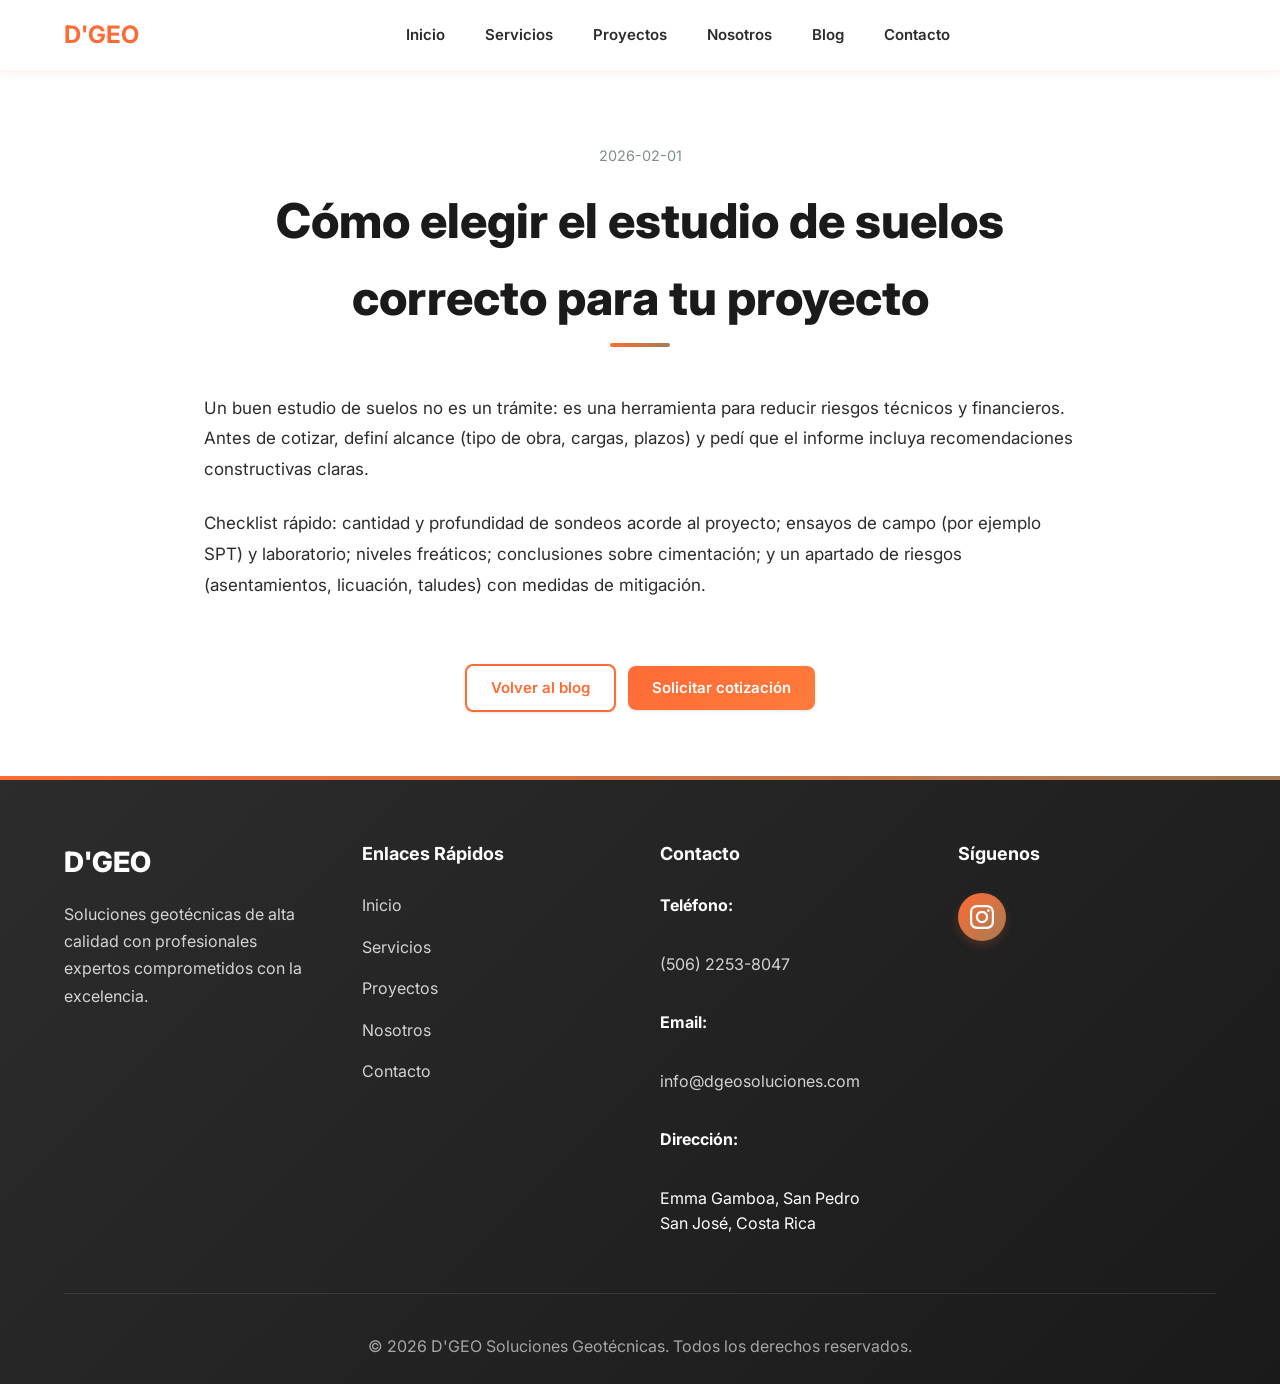
==== blog-como-elegir-estudio-suelos.html @ 1041fb6b "V5" ====
<!DOCTYPE html>

<html lang="es">
<head>
<meta charset="utf-8"/>
<meta content="width=device-width, initial-scale=1.0" name="viewport"/>
<meta content="D'GEO - Empresa especializada en geotecnia que ofrece soluciones oportunas, correctas y eficaces con profesionales expertos comprometidos con la más alta calidad." name="description"/>
<meta content="geotecnia, estudios geotécnicos, laboratorio, Costa Rica, San José, ingeniería" name="keywords"/>
<!-- Open Graph -->
<meta content="D'GEO - Soluciones Geotécnicas de Alta Calidad" property="og:title"/>
<meta content="Empresa especializada en geotecnia con profesionales expertos comprometidos con la excelencia." property="og:description"/>
<meta content="website" property="og:type"/>
<title>D'GEO - Soluciones Geotécnicas de Alta Calidad | Costa Rica</title>
<!-- Favicon placeholder - Reemplazar con logo real -->
<link href="data:image/svg+xml,&lt;svg xmlns='http://www.w3.org/2000/svg' viewBox='0 0 100 100'&gt;&lt;circle cx='50' cy='50' r='40' fill='%232d5f3f'/&gt;&lt;text x='50' y='60' font-size='40' text-anchor='middle' fill='white' font-family='sans-serif' font-weight='bold'&gt;D&lt;/text&gt;&lt;/svg&gt;" rel="icon" type="image/svg+xml"/>
<!-- Google Fonts -->
<link href="https://fonts.googleapis.com" rel="preconnect"/>
<link crossorigin="" href="https://fonts.gstatic.com" rel="preconnect"/>
<link href="https://fonts.googleapis.com/css2?family=Inter:wght@300;400;500;600;700;800&amp;display=swap" rel="stylesheet"/>
<link href="styles.css" rel="stylesheet"/>
</head>
<body>
<header class="header">
<div class="container header-container">
<a class="logo" href="index.html">D'GEO</a>
<nav class="nav" id="nav">
<ul class="nav-list">
<li><a class="nav-link" href="index.html#inicio">Inicio</a></li>
<li><a class="nav-link" href="index.html#servicios">Servicios</a></li>
<li><a class="nav-link" href="index.html#proyectos">Proyectos</a></li>
<li><a class="nav-link" href="index.html#nosotros">Nosotros</a></li>
<li><a class="nav-link" href="index.html#blog">Blog</a></li>
<li><a class="nav-link" href="index.html#contacto">Contacto</a></li>
</ul>
</nav>
<button aria-label="Abrir menú" class="nav-toggle" id="nav-toggle">
<span></span><span></span><span></span>
</button>
</div>
</header>
<main class="main">
<section class="section" style="padding-top: calc(var(--spacing-xl) + 80px);">
<div class="container" style="max-width: 920px;">
<div class="section-header">
<p class="blog-meta">2026-02-01</p>
<h1 class="section-title">Cómo elegir el estudio de suelos correcto para tu proyecto</h1>
</div>
<p class="about-text">Un buen estudio de suelos no es un trámite: es una herramienta para reducir riesgos técnicos y financieros. Antes de cotizar, definí alcance (tipo de obra, cargas, plazos) y pedí que el informe incluya recomendaciones constructivas claras.</p><p class="about-text">Checklist rápido: cantidad y profundidad de sondeos acorde al proyecto; ensayos de campo (por ejemplo SPT) y laboratorio; niveles freáticos; conclusiones sobre cimentación; y un apartado de riesgos (asentamientos, licuación, taludes) con medidas de mitigación.</p>
<div style="margin-top: var(--spacing-xl); text-align:center;">
<a class="btn btn-secondary" href="blog.html">Volver al blog</a>
<a class="btn btn-primary" href="index.html#contacto" style="margin-left:8px;">Solicitar cotización</a>
</div>
</div>
</section>
</main>
<footer class="footer">
<div class="container">
<div class="footer-grid">
<div class="footer-col">
<div class="footer-logo">D'GEO</div>
<p class="footer-description">
                        Soluciones geotécnicas de alta calidad con profesionales expertos comprometidos con la excelencia.
                    </p>
</div>
<div class="footer-col">
<h4 class="footer-title">Enlaces Rápidos</h4>
<ul class="footer-links">
<li><a href="#inicio">Inicio</a></li>
<li><a href="#servicios">Servicios</a></li>
<li><a href="#proyectos">Proyectos</a></li>
<li><a href="#nosotros">Nosotros</a></li>
<li><a href="#contacto">Contacto</a></li>
</ul>
</div>
<div class="footer-col">
<h4 class="footer-title">Contacto</h4>
<ul class="footer-contact">
<li>
<strong>Teléfono:</strong><br/>
<a href="tel:+50622538047">(506) 2253-8047</a>
</li>
<li>
<strong>Email:</strong><br/>
<a href="mailto:info@dgeosoluciones.com">info@dgeosoluciones.com</a>
</li>
<li>
<strong>Dirección:</strong><br/>
                            Emma Gamboa, San Pedro<br/>
                            San José, Costa Rica
                        </li>
</ul>
</div>
<div class="footer-col">
<h4 class="footer-title">Síguenos</h4>
<div class="footer-social">
<a aria-label="Instagram" class="social-link" href="https://www.instagram.com/dgeo_soluciones/" rel="noopener noreferrer" target="_blank">
<svg fill="currentColor" height="24" viewbox="0 0 24 24" width="24">
<path d="M12 2.163c3.204 0 3.584.012 4.85.07 3.252.148 4.771 1.691 4.919 4.919.058 1.265.069 1.645.069 4.849 0 3.205-.012 3.584-.069 4.849-.149 3.225-1.664 4.771-4.919 4.919-1.266.058-1.644.07-4.85.07-3.204 0-3.584-.012-4.849-.07-3.26-.149-4.771-1.699-4.919-4.92-.058-1.265-.07-1.644-.07-4.849 0-3.204.013-3.583.07-4.849.149-3.227 1.664-4.771 4.919-4.919 1.266-.057 1.645-.069 4.849-.069zm0-2.163c-3.259 0-3.667.014-4.947.072-4.358.2-6.78 2.618-6.98 6.98-.059 1.281-.073 1.689-.073 4.948 0 3.259.014 3.668.072 4.948.2 4.358 2.618 6.78 6.98 6.98 1.281.058 1.689.072 4.948.072 3.259 0 3.668-.014 4.948-.072 4.354-.2 6.782-2.618 6.979-6.98.059-1.28.073-1.689.073-4.948 0-3.259-.014-3.667-.072-4.947-.196-4.354-2.617-6.78-6.979-6.98-1.281-.059-1.69-.073-4.949-.073zm0 5.838c-3.403 0-6.162 2.759-6.162 6.162s2.759 6.163 6.162 6.163 6.162-2.759 6.162-6.163c0-3.403-2.759-6.162-6.162-6.162zm0 10.162c-2.209 0-4-1.79-4-4 0-2.209 1.791-4 4-4s4 1.791 4 4c0 2.21-1.791 4-4 4zm6.406-11.845c-.796 0-1.441.645-1.441 1.44s.645 1.44 1.441 1.44c.795 0 1.439-.645 1.439-1.44s-.644-1.44-1.439-1.44z"></path>
</svg>
</a>

</div>
</div>
</div>
<div class="footer-bottom">
<p>© 2026 D'GEO Soluciones Geotécnicas. Todos los derechos reservados.</p>
</div>
</div>
</footer>
<script src="app.js"></script>
</body>
</html>
---- styles.css ----
/* ========================================
   VARIABLES CSS - Paleta de Colores y Tema
   ======================================== */
:root {
  /* Colores Corporativos - Paleta Real de Imágenes D'GEO */
  --primary: #FF6B35;
  --primary-dark: #E55520;
  --primary-light: #FF8C42;
  --secondary: #ffffff;
  --accent: #A67C52;
  --accent-hover: #8F6643;
  --terracota: #A67C52;
  --naranja-vibrante: #FF6B35;
  --beige-tierra: #D4A574;
  --beige-claro: #E8D5C4;

  /* Colores de Fondo */
  --bg-main: #ffffff;
  --bg-alt: #E8D5C4;
  --bg-overlay: linear-gradient(135deg, rgba(255, 107, 53, 0.85), rgba(166, 124, 82, 0.75));
  --bg-beige: #D4A574;

  /* Colores de Texto */
  --text-primary: #1a1a1a;
  --text-secondary: #2c2c2c;
  --text-muted: #7f8c8d;
  --text-inverse: #ffffff;

  /* Bordes y Sombras */
  --border-color: #e2e8f0;
  --shadow-sm: 0 1px 3px rgba(0, 0, 0, 0.1);
  --shadow-md: 0 4px 6px rgba(0, 0, 0, 0.1);
  --shadow-lg: 0 10px 25px rgba(0, 0, 0, 0.15);

  /* Espaciado */
  --spacing-xs: 0.5rem;
  --spacing-sm: 1rem;
  --spacing-md: 1.5rem;
  --spacing-lg: 2.5rem;
  --spacing-xl: 4rem;

  /* Tipografía */
  --font-primary: 'Inter', -apple-system, BlinkMacSystemFont, 'Segoe UI', sans-serif;
  --font-weight-normal: 400;
  --font-weight-medium: 500;
  --font-weight-semibold: 600;
  --font-weight-bold: 700;
  --font-weight-extrabold: 800;

  /* Transiciones - Cubic Bezier personalizado */
  --transition-fast: 0.3s cubic-bezier(0.4, 0, 0.2, 1);
  --transition-base: 0.6s cubic-bezier(0.4, 0, 0.2, 1);
  --transition-slow: 0.8s cubic-bezier(0.4, 0, 0.2, 1);
  --transition-bounce: 0.5s cubic-bezier(0.68, -0.55, 0.265, 1.55);

  /* Bordes Redondeados */
  --radius-sm: 0.375rem;
  --radius-md: 0.5rem;
  --radius-lg: 0.75rem;
  --radius-xl: 1rem;
  --radius-full: 9999px;
}

/* Modo Oscuro */
[data-theme='dark'] {
  --bg-main: #1a1a1a;
  --bg-alt: #2c2c2c;
  --bg-overlay: linear-gradient(135deg, rgba(255, 107, 53, 0.9), rgba(166, 124, 82, 0.8));
  --text-primary: #E8D5C4;
  --text-secondary: #D4A574;
  --text-muted: #a0aec0;
  --border-color: #4a5568;
  --shadow-sm: 0 1px 3px rgba(0, 0, 0, 0.3);
  --shadow-md: 0 4px 6px rgba(0, 0, 0, 0.4);
  --shadow-lg: 0 10px 25px rgba(0, 0, 0, 0.5);
}

/* ========================================
   RESET Y ESTILOS BASE
   ======================================== */
*, *::before, *::after {
  box-sizing: border-box;
  margin: 0;
  padding: 0;
}

html {
  scroll-behavior: smooth;
  font-size: 16px;
}

body {
  font-family: var(--font-primary);
  font-weight: var(--font-weight-normal);
  line-height: 1.6;
  color: var(--text-primary);
  background-color: var(--bg-main);
  -webkit-font-smoothing: antialiased;
  -moz-osx-font-smoothing: grayscale;
  overflow-x: hidden;
  transition: background-color var(--transition-base), color var(--transition-base);
}

/* Reducción de movimiento para accesibilidad */
@media (prefers-reduced-motion: reduce) {
  *, *::before, *::after {
    animation-duration: 0.01ms !important;
    animation-iteration-count: 1 !important;
    transition-duration: 0.01ms !important;
  }
}

img {
  max-width: 100%;
  height: auto;
  display: block;
}

a {
  color: inherit;
  text-decoration: none;
  transition: color var(--transition-fast);
}

button {
  font-family: inherit;
  cursor: pointer;
  border: none;
  background: none;
}

/* ========================================
   CONTENEDOR Y LAYOUT
   ======================================== */
.container {
  width: 100%;
  max-width: 1200px;
  margin: 0 auto;
  padding: 0 var(--spacing-md);
}

/* ========================================
   HEADER STICKY
   ======================================== */
.header {
  position: fixed;
  top: 0;
  left: 0;
  right: 0;
  z-index: 1000;
  background-color: rgba(255, 255, 255, 0.98);
  backdrop-filter: blur(10px);
  box-shadow: 0 2px 10px rgba(255, 107, 53, 0.1);
  transition: all var(--transition-base);
}

.header.scrolled {
  box-shadow: 0 4px 20px rgba(255, 107, 53, 0.15);
  background-color: rgba(255, 255, 255, 0.95);
}

.header-container {
  display: flex;
  align-items: center;
  justify-content: space-between;
  padding-top: 1rem;
  padding-bottom: 1rem;
  gap: var(--spacing-md);
}

/* Logo */
.logo {
  display: flex;
  align-items: center;
  font-weight: var(--font-weight-bold);
  font-size: 1.5rem;
  color: var(--primary);
  transition: transform var(--transition-bounce);
  will-change: transform;
}

.logo:hover {
  transform: scale(1.05);
}

.logo-circle {
  width: 55px;
  height: 55px;
  border-radius: var(--radius-full);
  background: linear-gradient(135deg, var(--primary) 0%, var(--primary-light) 100%);
  color: var(--text-inverse);
  display: flex;
  align-items: center;
  justify-content: center;
  font-size: 1.25rem;
  font-weight: var(--font-weight-extrabold);
  box-shadow: 0 4px 15px rgba(255, 107, 53, 0.3);
  transition: all var(--transition-base);
}

.logo:hover .logo-circle {
  box-shadow: 0 6px 20px rgba(255, 107, 53, 0.5);
  transform: scale(1.05);
}

/* Navigation */
.nav-list {
  display: flex;
  align-items: center;
  gap: 0.5rem;
  list-style: none;
}

.nav-link {
  font-weight: var(--font-weight-semibold);
  color: var(--text-secondary);
  padding: 0.625rem 1rem;
  border-radius: var(--radius-md);
  transition: all var(--transition-fast);
  position: relative;
  overflow: hidden;
  font-size: 0.9375rem;
}

.nav-link::before {
  content: '';
  position: absolute;
  bottom: 0;
  left: 50%;
  width: 0;
  height: 3px;
  background: linear-gradient(90deg, var(--primary), var(--accent));
  transition: width var(--transition-fast), left var(--transition-fast);
  border-radius: var(--radius-full);
}

.nav-link:hover, .nav-link.active {
  color: var(--primary);
  background-color: rgba(255, 107, 53, 0.1);
}

.nav-link:hover::before, .nav-link.active::before {
  width: calc(100% - 2rem);
  left: 1rem;
}

/* Header Actions */
.header-actions {
  display: flex;
  align-items: center;
  gap: 0.75rem;
}

.theme-toggle {
  width: 44px;
  height: 44px;
  border-radius: var(--radius-full);
  display: flex;
  align-items: center;
  justify-content: center;
  color: var(--text-secondary);
  background-color: rgba(255, 107, 53, 0.1);
  border: 2px solid transparent;
  transition: all var(--transition-base);
}

.theme-toggle:hover {
  background-color: var(--primary);
  color: var(--text-inverse);
  border-color: var(--primary);
  transform: rotate(180deg) scale(1.1);
  box-shadow: 0 4px 15px rgba(255, 107, 53, 0.3);
}

.theme-toggle .sun-icon {
  display: block;
}

.theme-toggle .moon-icon {
  display: none;
}

[data-theme='dark'] .theme-toggle .sun-icon {
  display: none;
}

[data-theme='dark'] .theme-toggle .moon-icon {
  display: block;
}

/* Mobile Menu Toggle */
.menu-toggle {
  display: none;
  flex-direction: column;
  gap: 5px;
  width: 40px;
  height: 40px;
  align-items: center;
  justify-content: center;
  background-color: var(--secondary);
  border-radius: var(--radius-md);
}

.menu-toggle span {
  width: 24px;
  height: 2px;
  background-color: var(--text-primary);
  transition: all var(--transition-base);
}

.menu-toggle.active span:nth-child(1) {
  transform: rotate(45deg) translate(5px, 5px);
}

.menu-toggle.active span:nth-child(2) {
  opacity: 0;
}

.menu-toggle.active span:nth-child(3) {
  transform: rotate(-45deg) translate(7px, -7px);
}

/* ========================================
   BOTONES
   ======================================== */
.btn {
  display: inline-flex;
  align-items: center;
  justify-content: center;
  gap: var(--spacing-xs);
  padding: 0.625rem 1.5rem;
  font-weight: var(--font-weight-semibold);
  font-size: 0.9375rem;
  border-radius: var(--radius-md);
  transition: all var(--transition-fast);
  white-space: nowrap;
  box-shadow: var(--shadow-sm);
  position: relative;
  overflow: hidden;
  will-change: transform;
}

.btn::before {
  content: '';
  position: absolute;
  top: 50%;
  left: 50%;
  width: 0;
  height: 0;
  border-radius: 50%;
  background: rgba(255, 255, 255, 0.3);
  transform: translate(-50%, -50%);
  transition: width var(--transition-base), height var(--transition-base);
}

.btn:hover {
  transform: translateY(-3px) scale(1.02);
  box-shadow: var(--shadow-lg);
}

.btn:active::before {
  width: 300px;
  height: 300px;
  transition: width 0.5s, height 0.5s;
}

.btn-primary {
  background: linear-gradient(135deg, var(--primary) 0%, var(--primary-light) 100%);
  color: var(--text-inverse);
  background-size: 200% 200%;
  border: none;
}

.btn-primary:hover {
  background-position: 100% 50%;
  box-shadow: 0 10px 30px rgba(255, 107, 53, 0.4);
}

.btn-secondary {
  background-color: var(--text-inverse);
  color: var(--primary);
  border: 2px solid var(--primary);
}

.btn-secondary:hover {
  background: linear-gradient(135deg, var(--primary) 0%, var(--primary-light) 100%);
  color: var(--text-inverse);
  border-color: transparent;
  box-shadow: 0 10px 30px rgba(255, 107, 53, 0.3);
}

.btn-whatsapp {
  background: linear-gradient(135deg, #25d366 0%, #128c7e 100%);
  color: var(--text-inverse);
  background-size: 200% 200%;
}

.btn-whatsapp:hover {
  background-position: 100% 50%;
  box-shadow: 0 10px 30px rgba(37, 211, 102, 0.3);
}

.btn.btn-accent {
  background: linear-gradient(135deg, var(--accent) 0%, var(--accent-hover) 100%);
  color: var(--text-inverse);
  background-size: 200% 200%;
}

.btn.btn-accent:hover {
  background-position: 100% 50%;
  box-shadow: 0 10px 30px rgba(255, 107, 53, 0.3);
}

.btn-lg {
  padding: 0.875rem 2rem;
  font-size: 1rem;
}

.btn-block {
  width: 100%;
}

/* ========================================
   HERO SECTION
   ======================================== */
.hero {
  position: relative;
  min-height: 100vh;
  display: flex;
  align-items: center;
  justify-content: center;
  background-image: url('https://sensible-spoonbill-485.convex.cloud/api/storage/4ec9efb1-842a-4775-bed2-907b11e31d68');
  background-size: cover;
  background-position: center;
  background-attachment: fixed;
  padding-top: 80px;
}

.hero-overlay {
  position: absolute;
  inset: 0;
  background: linear-gradient(135deg, rgba(255, 107, 53, 0.85), rgba(166, 124, 82, 0.75));
}

.hero-container {
  position: relative;
  z-index: 1;
  text-align: center;
  padding: var(--spacing-xl) 0;
}

.hero-title {
  font-size: clamp(2.5rem, 5vw, 4rem);
  font-weight: var(--font-weight-extrabold);
  color: var(--text-inverse);
  margin-bottom: var(--spacing-md);
  line-height: 1.1;
  animation: heroFadeIn 1s cubic-bezier(0.4, 0, 0.2, 1) forwards;
  opacity: 0;
}

.hero-subtitle {
  font-size: clamp(1rem, 2vw, 1.25rem);
  color: var(--text-inverse);
  max-width: 800px;
  margin: 0 auto var(--spacing-lg);
  line-height: 1.8;
  opacity: 0;
  animation: heroFadeIn 1s cubic-bezier(0.4, 0, 0.2, 1) 0.3s forwards;
}

.hero-ctas {
  opacity: 0;
  animation: heroFadeIn 1s cubic-bezier(0.4, 0, 0.2, 1) 0.6s forwards;
}

@keyframes heroFadeIn {
  from {
    opacity: 0;
    transform: translateY(40px);
  }
  to {
    opacity: 1;
    transform: translateY(0);
  }
}

.hero-ctas {
  display: flex;
  gap: var(--spacing-md);
  justify-content: center;
  flex-wrap: wrap;
}

/* Animaciones de fade-in */
.fade-in {
  animation: fadeInUp 0.8s ease-out;
}

@keyframes fadeInUp {
  from {
    opacity: 0;
    transform: translateY(30px);
  }
  to {
    opacity: 1;
    transform: translateY(0);
  }
}

/* Scroll Indicator */
.scroll-indicator {
  position: absolute;
  bottom: 40px;
  left: 50%;
  transform: translateX(-50%);
  z-index: 2;
}

.scroll-indicator span {
  display: block;
  width: 30px;
  height: 50px;
  border: 2px solid var(--text-inverse);
  border-radius: var(--radius-full);
  position: relative;
}

.scroll-indicator span::before {
  content: '';
  position: absolute;
  top: 10px;
  left: 50%;
  transform: translateX(-50%);
  width: 6px;
  height: 6px;
  background-color: var(--text-inverse);
  border-radius: var(--radius-full);
  animation: scrollDown 2s infinite;
}

@keyframes scrollDown {
  0%, 100% {
    opacity: 0;
    transform: translateX(-50%) translateY(0);
  }
  50% {
    opacity: 1;
    transform: translateX(-50%) translateY(15px);
  }
}

/* ========================================
   SECCIONES GENERALES
   ======================================== */
section {
  padding: var(--spacing-xl) 0;
}

.section-header {
  text-align: center;
  margin-bottom: var(--spacing-lg);
}

.section-title {
  font-size: clamp(2rem, 4vw, 3rem);
  font-weight: var(--font-weight-extrabold);
  color: var(--text-primary);
  margin-bottom: var(--spacing-sm);
}

.section-subtitle {
  font-size: 1.125rem;
  color: var(--text-secondary);
  max-width: 700px;
  margin: 0 auto;
}

/* ========================================
   SERVICIOS SECTION
   ======================================== */
.services {
  background-color: var(--bg-alt);
}

.services-grid {
  display: grid;
  grid-template-columns: repeat(auto-fit, minmax(280px, 1fr));
  gap: var(--spacing-lg);
}

.service-card {
  background-color: var(--bg-main);
  padding: var(--spacing-lg);
  border-radius: var(--radius-xl);
  box-shadow: var(--shadow-sm);
  transition: all var(--transition-base);
  opacity: 0;
  transform: translateY(50px);
  will-change: transform, opacity;
}

.service-card.visible {
  opacity: 1;
  transform: translateY(0);
}

.service-card:nth-child(even).visible {
  animation: slideInLeft var(--transition-base) cubic-bezier(0.4, 0, 0.2, 1) forwards;
}

.service-card:nth-child(odd).visible {
  animation: slideInRight var(--transition-base) cubic-bezier(0.4, 0, 0.2, 1) forwards;
}

.service-card:hover {
  transform: translateY(-12px) scale(1.03);
  box-shadow: 0 20px 40px rgba(255, 107, 53, 0.25);
  border: 2px solid var(--primary);
}

@keyframes slideInLeft {
  from {
    opacity: 0;
    transform: translateX(-50px) translateY(30px);
  }
  to {
    opacity: 1;
    transform: translateX(0) translateY(0);
  }
}

@keyframes slideInRight {
  from {
    opacity: 0;
    transform: translateX(50px) translateY(30px);
  }
  to {
    opacity: 1;
    transform: translateX(0) translateY(0);
  }
}

.service-image-wrapper {
  width: 100%;
  height: 200px;
  border-radius: var(--radius-lg);
  overflow: hidden;
  margin-bottom: var(--spacing-md);
  transition: transform var(--transition-base);
}

.service-image {
  width: 100%;
  height: 100%;
  object-fit: cover;
  object-position: center;
  transition: transform var(--transition-slow);
}

.service-card:hover .service-image {
  transform: scale(1.15);
}

.service-icon {
  width: 70px;
  height: 70px;
  border-radius: var(--radius-lg);
  background: linear-gradient(135deg, var(--primary), var(--primary-light));
  color: var(--text-inverse);
  display: flex;
  align-items: center;
  justify-content: center;
  margin-bottom: var(--spacing-md);
  transition: transform var(--transition-bounce);
}

.service-card:hover .service-icon {
  transform: scale(1.15) rotate(5deg);
}

.service-icon svg {
  transition: transform var(--transition-base);
}

.service-card:hover .service-icon svg {
  transform: scale(1.1);
}

.service-title {
  font-size: 1.5rem;
  font-weight: var(--font-weight-bold);
  color: var(--text-primary);
  margin-bottom: var(--spacing-sm);
}

.service-description {
  color: var(--text-secondary);
  line-height: 1.7;
}

/* ========================================
   SOBRE NOSOTROS SECTION
   ======================================== */
.about-grid {
  display: grid;
  grid-template-columns: repeat(auto-fit, minmax(300px, 1fr));
  gap: var(--spacing-xl);
  align-items: center;
}

.about-img {
  width: 100%;
  border-radius: var(--radius-xl);
  box-shadow: var(--shadow-lg);
}

.about-text {
  font-size: 1.0625rem;
  color: var(--text-secondary);
  margin-bottom: var(--spacing-md);
  line-height: 1.8;
}

.about-stats {
  display: grid;
  grid-template-columns: repeat(auto-fit, minmax(120px, 1fr));
  gap: var(--spacing-md);
  margin-top: var(--spacing-lg);
}

.stat {
  text-align: center;
  padding: var(--spacing-md);
  background-color: var(--bg-alt);
  border-radius: var(--radius-lg);
}

.stat-number {
  font-size: 2.5rem;
  font-weight: var(--font-weight-extrabold);
  background: linear-gradient(135deg, var(--primary), var(--accent));
  -webkit-background-clip: text;
  -webkit-text-fill-color: transparent;
  background-clip: text;
  margin-bottom: var(--spacing-xs);
}

.stat-label {
  font-size: 0.875rem;
  color: var(--text-secondary);
  font-weight: var(--font-weight-medium);
}

/* ========================================
   TESTIMONIAL & CLIENTES SECTION
   ======================================== */
.testimonial-section {
  background-color: var(--bg-alt);
}

.testimonial-card {
  max-width: 900px;
  margin: 0 auto var(--spacing-xl);
  padding: var(--spacing-xl);
  background-color: var(--bg-main);
  border-radius: var(--radius-xl);
  box-shadow: var(--shadow-lg);
  position: relative;
  text-align: center;
}

.quote-icon {
  color: var(--primary);
  opacity: 0.2;
  margin-bottom: var(--spacing-md);
}

.testimonial-text {
  font-size: 1.125rem;
  line-height: 1.8;
  color: var(--text-secondary);
  font-style: italic;
  margin-bottom: var(--spacing-lg);
}

.testimonial-author {
  display: flex;
  flex-direction: column;
  gap: var(--spacing-xs);
}

.testimonial-author strong {
  font-weight: var(--font-weight-bold);
  color: var(--text-primary);
}

.testimonial-author span {
  font-size: 0.9375rem;
  color: var(--text-muted);
}

/* Clientes Grid */
.clients-section {
  margin-top: var(--spacing-xl);
}

.clients-title {
  font-size: 1.5rem;
  font-weight: var(--font-weight-bold);
  color: var(--text-primary);
  text-align: center;
  margin-bottom: var(--spacing-lg);
}

.clients-grid {
  display: grid;
  grid-template-columns: repeat(auto-fit, minmax(140px, 1fr));
  gap: var(--spacing-md);
}

.client-logo {
  display: flex;
  align-items: center;
  justify-content: center;
  padding: var(--spacing-md);
  background-color: var(--bg-main);
  border-radius: var(--radius-lg);
  box-shadow: var(--shadow-sm);
  transition: all var(--transition-bounce);
  opacity: 0;
  transform: scale(0.8);
  animation: fadeInScale 0.6s cubic-bezier(0.4, 0, 0.2, 1) forwards;
}

.client-logo:nth-child(1) { animation-delay: 0.1s; }
.client-logo:nth-child(2) { animation-delay: 0.15s; }
.client-logo:nth-child(3) { animation-delay: 0.2s; }
.client-logo:nth-child(4) { animation-delay: 0.25s; }
.client-logo:nth-child(5) { animation-delay: 0.3s; }
.client-logo:nth-child(6) { animation-delay: 0.35s; }
.client-logo:nth-child(7) { animation-delay: 0.4s; }
.client-logo:nth-child(8) { animation-delay: 0.45s; }
.client-logo:nth-child(9) { animation-delay: 0.5s; }
.client-logo:nth-child(10) { animation-delay: 0.55s; }
.client-logo:nth-child(11) { animation-delay: 0.6s; }

.client-logo:hover {
  transform: scale(1.12) translateY(-5px);
  box-shadow: 0 10px 25px rgba(255, 107, 53, 0.2);
  border: 2px solid var(--primary);
}

@keyframes fadeInScale {
  from {
    opacity: 0;
    transform: scale(0.8);
  }
  to {
    opacity: 1;
    transform: scale(1);
  }
}

.client-placeholder {
  font-weight: var(--font-weight-bold);
  color: var(--text-muted);
  font-size: 0.875rem;
  text-align: center;
}

/* ========================================
   CASOS DE ÉXITO SECTION
   ======================================== */
.success-cases {
  background-color: var(--bg-main);
}

.success-cases-grid {
  display: grid;
  grid-template-columns: repeat(auto-fit, minmax(320px, 1fr));
  gap: var(--spacing-lg);
  margin-bottom: var(--spacing-xl);
}

.success-case-card {
  background-color: var(--bg-alt);
  border-radius: var(--radius-xl);
  overflow: hidden;
  box-shadow: var(--shadow-md);
  transition: all var(--transition-base);
  transform-style: preserve-3d;
}

.success-case-card:hover {
  transform: translateY(-10px) scale(1.03);
  box-shadow: 0 20px 40px rgba(255, 107, 53, 0.25);
  border: 2px solid var(--primary);
}

.success-case-image {
  width: 100%;
  height: 300px;
  overflow: hidden;
}

.success-case-image img {
  width: 100%;
  height: 100%;
  object-fit: cover;
  object-position: center;
  transition: transform var(--transition-slow);
}

.success-case-card:hover .success-case-image img {
  transform: scale(1.15);
}

.success-case-content {
  padding: var(--spacing-lg);
}

.success-case-title {
  font-size: 1.75rem;
  font-weight: var(--font-weight-bold);
  background: linear-gradient(135deg, var(--primary), var(--accent));
  -webkit-background-clip: text;
  -webkit-text-fill-color: transparent;
  background-clip: text;
  margin-bottom: var(--spacing-sm);
}

.success-case-description {
  color: var(--text-secondary);
  line-height: 1.7;
  font-size: 1.0625rem;
}

/* ========================================
   PROCESO DE TRABAJO SECTION
   ======================================== */
.process-timeline {
  max-width: 900px;
  margin: 0 auto;
  display: flex;
  flex-direction: column;
  gap: var(--spacing-lg);
}

.process-step {
  display: grid;
  grid-template-columns: 80px 1fr;
  gap: var(--spacing-lg);
  align-items: start;
  opacity: 0;
  transform: translateX(-30px);
  transition: all var(--transition-slow);
}

.process-step.visible {
  opacity: 1;
  transform: translateX(0);
}

.step-number {
  width: 80px;
  height: 80px;
  border-radius: var(--radius-full);
  background: linear-gradient(135deg, var(--primary), var(--primary-light));
  color: var(--text-inverse);
  font-size: 1.75rem;
  font-weight: var(--font-weight-extrabold);
  display: flex;
  align-items: center;
  justify-content: center;
  box-shadow: var(--shadow-md);
}

.step-content {
  padding-top: var(--spacing-xs);
}

.step-title {
  font-size: 1.5rem;
  font-weight: var(--font-weight-bold);
  color: var(--text-primary);
  margin-bottom: var(--spacing-sm);
}

.step-description {
  color: var(--text-secondary);
  line-height: 1.7;
}

/* ========================================
   CONTACTO SECTION
   ======================================== */
.contact {
  background-color: var(--bg-alt);
}

.contact-grid {
  display: grid;
  grid-template-columns: repeat(auto-fit, minmax(300px, 1fr));
  gap: var(--spacing-xl);
}

/* Información de Contacto */
.contact-info-title {
  font-size: 1.5rem;
  font-weight: var(--font-weight-bold);
  color: var(--text-primary);
  margin-bottom: var(--spacing-lg);
}

.contact-item {
  display: flex;
  gap: var(--spacing-md);
  margin-bottom: var(--spacing-lg);
}

.contact-icon {
  width: 48px;
  height: 48px;
  flex-shrink: 0;
  border-radius: var(--radius-lg);
  background: linear-gradient(135deg, var(--primary), var(--accent));
  color: var(--text-inverse);
  display: flex;
  align-items: center;
  justify-content: center;
  box-shadow: 0 4px 10px rgba(255, 107, 53, 0.2);
}

.contact-details {
  display: flex;
  flex-direction: column;
  gap: var(--spacing-xs);
}

.contact-details strong {
  font-weight: var(--font-weight-bold);
  color: var(--text-primary);
}

.contact-details a, .contact-details span {
  color: var(--text-secondary);
}

.contact-details a:hover {
  color: var(--primary);
  text-decoration: underline;
  text-decoration-color: var(--primary);
  text-underline-offset: 3px;
}

.contact-social {
  display: flex;
  gap: var(--spacing-sm);
  margin-top: var(--spacing-md);
}

.social-link {
  width: 48px;
  height: 48px;
  border-radius: var(--radius-full);
  background: linear-gradient(135deg, var(--primary), var(--accent));
  color: var(--text-inverse);
  display: flex;
  align-items: center;
  justify-content: center;
  transition: all var(--transition-base);
  box-shadow: 0 4px 10px rgba(255, 107, 53, 0.2);
}

.social-link:hover {
  background: linear-gradient(135deg, var(--primary-dark), var(--primary));
  transform: scale(1.15) rotate(5deg);
  box-shadow: 0 6px 20px rgba(255, 107, 53, 0.4);
}

/* Formulario de Contacto */
.contact-form-wrapper {
  background-color: var(--bg-main);
  padding: var(--spacing-lg);
  border-radius: var(--radius-xl);
  box-shadow: var(--shadow-md);
}

.form-group {
  margin-bottom: var(--spacing-md);
}

.form-label {
  display: block;
  font-weight: var(--font-weight-medium);
  color: var(--text-primary);
  margin-bottom: var(--spacing-xs);
}

.form-input {
  width: 100%;
  padding: 0.75rem var(--spacing-sm);
  border: 2px solid var(--border-color);
  border-radius: var(--radius-md);
  font-family: inherit;
  font-size: 1rem;
  color: var(--text-primary);
  background-color: var(--bg-main);
  transition: all var(--transition-fast);
  position: relative;
}

.form-input:focus {
  outline: none;
  border-color: var(--primary);
  box-shadow: 0 0 0 4px rgba(45, 95, 63, 0.15);
  transform: translateY(-2px);
}

.form-input:hover:not(:focus) {
  border-color: var(--primary-light);
}

.form-input.error {
  border-color: #e53e3e;
}

.form-error {
  display: block;
  color: #e53e3e;
  font-size: 0.875rem;
  margin-top: var(--spacing-xs);
}

.form-actions {
  display: flex;
  flex-direction: column;
  gap: var(--spacing-sm);
  margin-top: var(--spacing-lg);
}

/* ========================================
   FOOTER
   ======================================== */
.footer {
  background: linear-gradient(135deg, #2c2c2c 0%, #1a1a1a 100%);
  color: var(--text-inverse);
  padding: var(--spacing-xl) 0 var(--spacing-md);
  position: relative;
}

.footer::before {
  content: '';
  position: absolute;
  top: 0;
  left: 0;
  right: 0;
  height: 4px;
  background: linear-gradient(90deg, var(--primary), var(--accent));
}

.footer-grid {
  display: grid;
  grid-template-columns: repeat(auto-fit, minmax(250px, 1fr));
  gap: var(--spacing-lg);
  margin-bottom: var(--spacing-lg);
}

.footer-logo {
  font-size: 1.75rem;
  font-weight: var(--font-weight-extrabold);
  margin-bottom: var(--spacing-sm);
}

.footer-description {
  color: rgba(255, 255, 255, 0.8);
  line-height: 1.7;
}

.footer-title {
  font-size: 1.125rem;
  font-weight: var(--font-weight-bold);
  margin-bottom: var(--spacing-md);
}

.footer-links, .footer-contact {
  list-style: none;
  display: flex;
  flex-direction: column;
  gap: var(--spacing-sm);
}

.footer-links a, .footer-contact a {
  color: rgba(255, 255, 255, 0.8);
  transition: color var(--transition-fast);
}

.footer-links a:hover, .footer-contact a:hover {
  color: var(--primary);
}

.footer-contact li {
  margin-bottom: var(--spacing-sm);
}

.footer-contact strong {
  display: block;
  margin-bottom: var(--spacing-xs);
}

.footer-social {
  display: flex;
  gap: var(--spacing-sm);
}

.footer-bottom {
  text-align: center;
  padding-top: var(--spacing-lg);
  border-top: 1px solid rgba(255, 255, 255, 0.1);
  color: rgba(255, 255, 255, 0.6);
}

/* ========================================
   RESPONSIVE - MOBILE FIRST
   ======================================== */
@media (max-width: 768px) {
  .nav {
    position: fixed;
    top: 70px;
    left: 0;
    right: 0;
    background-color: var(--bg-main);
    box-shadow: var(--shadow-lg);
    padding: var(--spacing-md);
    transform: translateX(-100%);
    transition: transform var(--transition-base);
  }

  .nav.active {
    transform: translateX(0);
  }

  .nav-list {
    flex-direction: column;
    align-items: stretch;
  }

  .nav-link {
    padding: var(--spacing-md);
    text-align: center;
  }

  .menu-toggle {
    display: flex;
  }

  .header-actions .btn {
    display: none;
  }

  .header-actions .btn-whatsapp {
    display: inline-flex;
    padding: 0.5rem 1rem;
    font-size: 0.875rem;
  }

  .header-actions .theme-toggle {
    display: flex;
  }

  .hero-ctas {
    flex-direction: column;
    align-items: stretch;
  }

  .about-stats {
    grid-template-columns: 1fr;
  }

  .process-step {
    grid-template-columns: 60px 1fr;
    gap: var(--spacing-md);
  }

  .step-number {
    width: 60px;
    height: 60px;
    font-size: 1.5rem;
  }

  .contact-grid {
    grid-template-columns: 1fr;
  }
}

@media (min-width: 769px) and (max-width: 1024px) {
  .container {
    max-width: 960px;
  }

  .header-actions .btn-primary {
    display: none;
  }
}

/* ========================================
   UTILIDADES Y ACCESIBILIDAD
   ======================================== */
.sr-only {
  position: absolute;
  width: 1px;
  height: 1px;
  padding: 0;
  margin: -1px;
  overflow: hidden;
  clip: rect(0, 0, 0, 0);
  white-space: nowrap;
  border-width: 0;
}

:focus-visible {
  outline: 2px solid var(--primary);
  outline-offset: 2px;
}

/* ========================================
   ANIMACIONES DE SCROLL (IntersectionObserver)
   ======================================== */
.fade-in-up {
  opacity: 0;
  transform: translateY(30px);
  transition: all 0.6s ease-out;
}

.fade-in-up.visible {
  opacity: 1;
  transform: translateY(0);
}

/* ========================================
   ANIMACIONES ADICIONALES
   ======================================== */

/* Parallax suave para hero */
.hero {
  background-attachment: fixed;
}

@media (max-width: 768px) {
  .hero {
    background-attachment: scroll;
  }
}

/* Animación de contador para estadísticas */
.stat-number {
  display: inline-block;
  transition: transform var(--transition-bounce);
}

.stat:hover .stat-number {
  transform: scale(1.15);
}

/* Animación de progreso en scroll - barra superior */
.scroll-progress {
  position: fixed;
  top: 0;
  left: 0;
  width: 0;
  height: 3px;
  background: linear-gradient(90deg, var(--primary), var(--accent));
  z-index: 9999;
  transition: width 0.1s ease-out;
}

/* Transformación 3D en cards */
.service-card, .client-logo, .process-step {
  transform-style: preserve-3d;
  perspective: 1000px;
}

.service-card:hover {
  transform: translateY(-12px) rotateX(5deg) rotateY(-5deg);
}

/* Hover con transformación 3D en testimonial */
.testimonial-card {
  transition: all var(--transition-base);
  transform-style: preserve-3d;
}

.testimonial-card:hover {
  transform: translateY(-5px) scale(1.02);
  box-shadow: 0 20px 50px rgba(255, 107, 53, 0.2);
}

/* Animación de pulso para botones de acción */
@keyframes pulse {
  0% {
    box-shadow: 0 0 0 0 rgba(255, 107, 53, 0.7);
  }
  70% {
    box-shadow: 0 0 0 15px rgba(255, 107, 53, 0);
  }
  100% {
    box-shadow: 0 0 0 0 rgba(255, 107, 53, 0);
  }
}

.btn-primary:hover {
  animation: pulse 1.5s infinite;
}

/* Service card border inicial */
.service-card {
  border: 2px solid transparent;
}

/* Success case card border inicial */
.success-case-card {
  border: 2px solid transparent;
}

/* Client logo border inicial */
.client-logo {
  border: 2px solid transparent;
}

/* Animación de línea decorativa en section-title */
.section-title {
  position: relative;
  display: inline-block;
}

.section-title::after {
  content: '';
  position: absolute;
  bottom: -10px;
  left: 50%;
  transform: translateX(-50%);
  width: 60px;
  height: 4px;
  background: linear-gradient(90deg, var(--primary), var(--accent));
  border-radius: var(--radius-full);
  animation: lineExpand 1s cubic-bezier(0.4, 0, 0.2, 1) forwards;
}

@keyframes lineExpand {
  from {
    width: 0;
    opacity: 0;
  }
  to {
    width: 60px;
    opacity: 1;
  }
}

/* Animación escalonada para process steps */
.process-step:nth-child(1).visible {
  animation-delay: 0.1s;
}

.process-step:nth-child(2).visible {
  animation-delay: 0.2s;
}

.process-step:nth-child(3).visible {
  animation-delay: 0.3s;
}

.process-step:nth-child(4).visible {
  animation-delay: 0.4s;
}

/* Modo oscuro - header */
[data-theme='dark'] .header {
  background-color: rgba(26, 26, 26, 0.98);
  box-shadow: 0 2px 10px rgba(255, 107, 53, 0.2);
}

[data-theme='dark'] .header.scrolled {
  background-color: rgba(26, 26, 26, 0.95);
  box-shadow: 0 4px 20px rgba(255, 107, 53, 0.25);
}

/* Efecto de brillo en hover de social links */
.social-link {
  position: relative;
  overflow: hidden;
}

.social-link::before {
  content: '';
  position: absolute;
  top: 0;
  left: -100%;
  width: 100%;
  height: 100%;
  background: linear-gradient(90deg, transparent, rgba(255, 255, 255, 0.3), transparent);
  transition: left 0.6s;
}

.social-link:hover::before {
  left: 100%;
}

/* Animación de aparición para about-stats */
.stat {
  opacity: 0;
  transform: translateY(30px);
  animation: fadeInUp 0.8s cubic-bezier(0.4, 0, 0.2, 1) forwards;
}

.stat:nth-child(1) { animation-delay: 0.1s; }
.stat:nth-child(2) { animation-delay: 0.2s; }
.stat:nth-child(3) { animation-delay: 0.3s; }

@keyframes fadeInUp {
  from {
    opacity: 0;
    transform: translateY(30px);
  }
  to {
    opacity: 1;
    transform: translateY(0);
  }
}

/* Hover effect para contact items */
.contact-item {
  transition: transform var(--transition-fast);
}

.contact-item:hover {
  transform: translateX(10px);
}

.contact-icon {
  transition: all var(--transition-bounce);
}

.contact-item:hover .contact-icon {
  transform: scale(1.15) rotate(5deg);
  box-shadow: 0 6px 20px rgba(255, 107, 53, 0.4);
}

/* Animación de entrada para formulario */
.contact-form-wrapper {
  animation: slideInUp 0.8s cubic-bezier(0.4, 0, 0.2, 1);
}

@keyframes slideInUp {
  from {
    opacity: 0;
    transform: translateY(50px);
  }
  to {
    opacity: 1;
    transform: translateY(0);
  }
}

/* Footer links con underline animado */
.footer-links a, .footer-contact a {
  position: relative;
  display: inline-block;
}

.footer-links a::after, .footer-contact a::after {
  content: '';
  position: absolute;
  bottom: -2px;
  left: 0;
  width: 0;
  height: 2px;
  background: linear-gradient(90deg, var(--primary), var(--accent));
  transition: width var(--transition-fast);
}

.footer-links a:hover::after, .footer-contact a:hover::after {
  width: 100%;
}


/* --- Content updates (DGEO ajustes) --- */
.video-showcase .video-wrapper { max-width: 960px; margin: 0 auto; }

.blog-grid {
  display: grid;
  grid-template-columns: repeat(auto-fit, minmax(260px, 1fr));
  gap: var(--spacing-lg);
}
.blog-card {
  background: var(--surface);
  border: 1px solid var(--border);
  border-radius: 20px;
  padding: var(--spacing-lg);
  box-shadow: var(--shadow-sm);
}
.blog-meta { color: var(--text-muted); font-size: 0.9rem; margin-bottom: var(--spacing-sm); }
.blog-title a { color: var(--text); text-decoration: none; }
.blog-title a:hover { text-decoration: underline; }
.blog-excerpt { color: var(--text-muted); margin-top: var(--spacing-sm); }

.clients-block { margin-top: var(--spacing-lg); }
.clients-title { margin-top: var(--spacing-md); margin-bottom: var(--spacing-md); font-size: 1.25rem; }
.clients-logos {
  display: grid;
  grid-template-columns: repeat(auto-fit, minmax(140px, 1fr));
  gap: var(--spacing-md);
  align-items: center;
}
.client-logo-link {
  display: flex;
  align-items: center;
  justify-content: center;
  background: var(--surface);
  border: 1px solid var(--border);
  border-radius: 16px;
  padding: var(--spacing-md);
}
.client-logo { max-height: 44px; max-width: 100%; object-fit: contain; filter: grayscale(1); opacity: 0.9; }
.client-logo-link:hover .client-logo { filter: grayscale(0); opacity: 1; }

.form-note {
  margin-top: var(--spacing-md);
  color: var(--text-muted);
  font-size: 0.95rem;
}

.list { margin-top: var(--spacing-sm); padding-left: 1.2rem; color: var(--text-muted); }
.list li { margin: 0.4rem 0; }
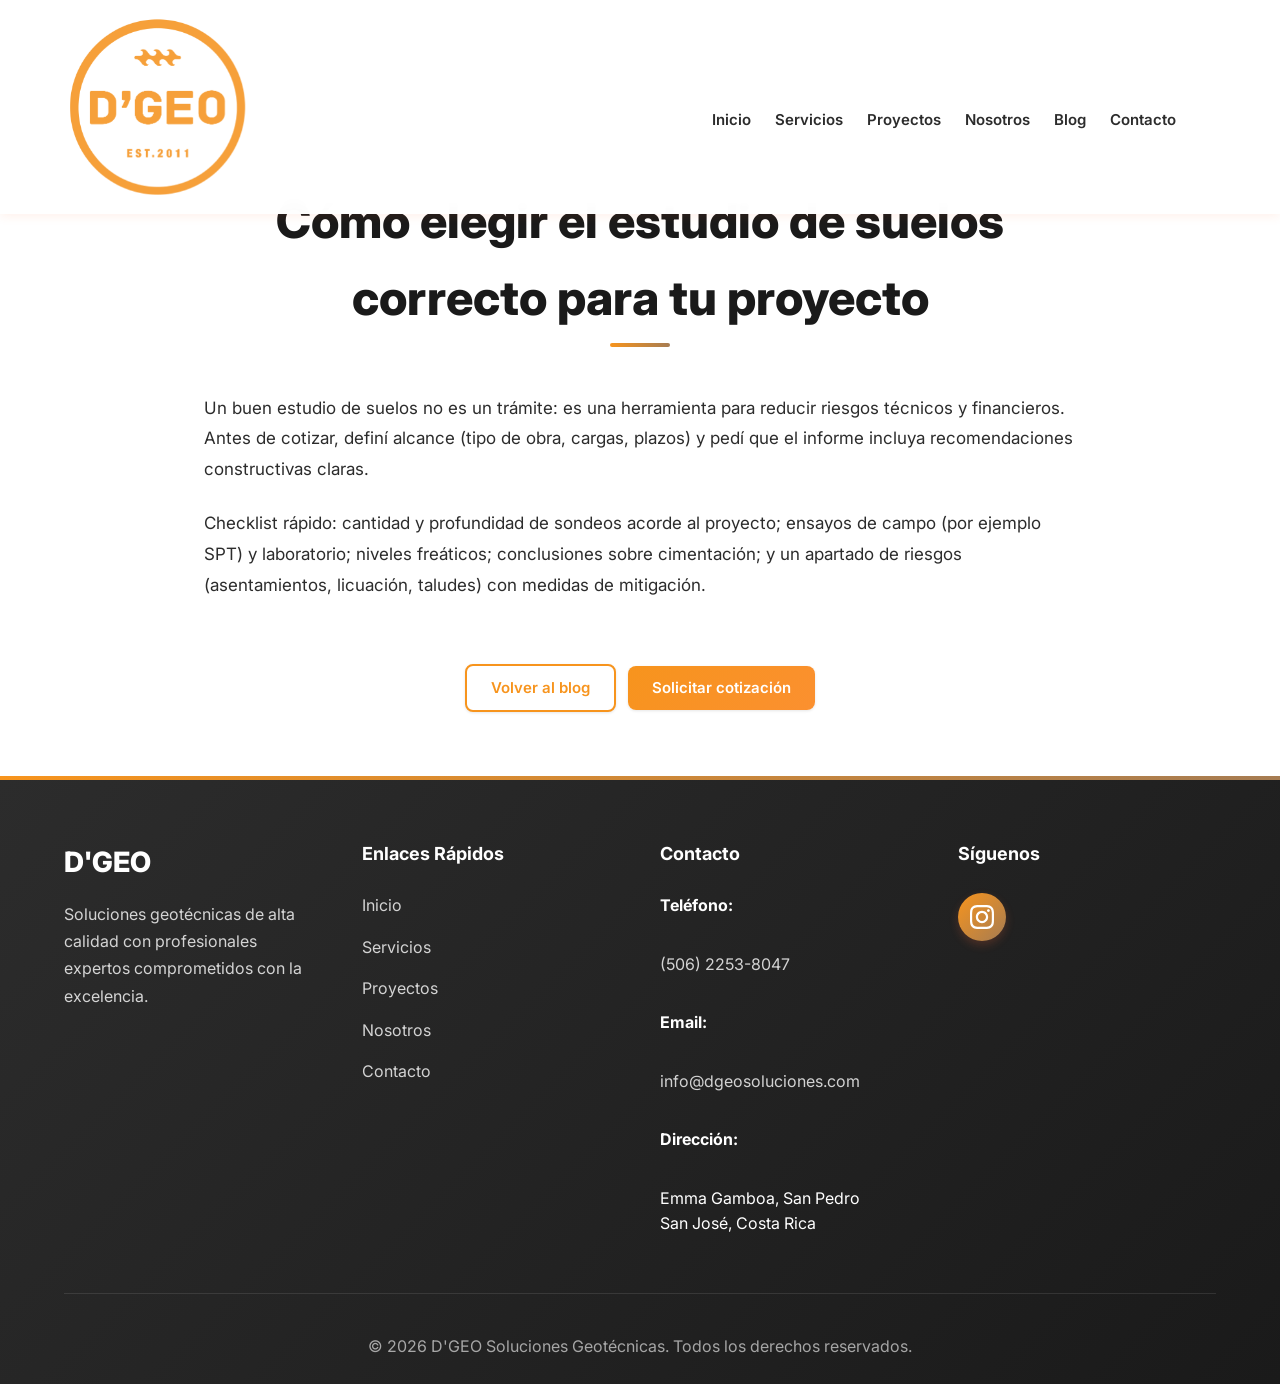
==== commit 92be012a: "ana" ====
--- a/blog-como-elegir-estudio-suelos.html
+++ b/blog-como-elegir-estudio-suelos.html
@@ -22,7 +22,12 @@
 <body>
 <header class="header">
 <div class="container header-container">
-<a class="logo" href="index.html">D'GEO</a>
+
+<a class="logo" href="index.html" aria-label="Ir al inicio">
+  <span class="logo-circle">
+    <img src="assets/img/Logo/Logo_DGEO-01.png" alt="D'GEO" />
+  </span>
+</a>
 <nav class="nav" id="nav">
 <ul class="nav-list">
 <li><a class="nav-link" href="index.html#inicio">Inicio</a></li>
--- a/styles.css
+++ b/styles.css
@@ -3,8 +3,8 @@
    ======================================== */
 :root {
   /* Colores Corporativos - Paleta Real de Imágenes D'GEO */
-  --primary: #FF6B35;
-  --primary-dark: #E55520;
+  --primary: #f7941d;
+  --primary-dark: #f7941d;
   --primary-light: #FF8C42;
   --secondary: #ffffff;
   --accent: #A67C52;
@@ -169,8 +169,7 @@
 }
 
 /* Logo */
-.logo {
-  display: flex;
+.logo { 
   align-items: center;
   font-weight: var(--font-weight-bold);
   font-size: 1.5rem;
@@ -183,19 +182,12 @@
   transform: scale(1.05);
 }
 
-.logo-circle {
-  width: 55px;
-  height: 55px;
-  border-radius: var(--radius-full);
-  background: linear-gradient(135deg, var(--primary) 0%, var(--primary-light) 100%);
-  color: var(--text-inverse);
-  display: flex;
-  align-items: center;
-  justify-content: center;
-  font-size: 1.25rem;
-  font-weight: var(--font-weight-extrabold);
-  box-shadow: 0 4px 15px rgba(255, 107, 53, 0.3);
-  transition: all var(--transition-base);
+/* Ajuste logo oficial dentro del círculo */
+.logo-circle img{
+  width: 30%;
+  height: auto;
+  max-width: none;
+  display: block;
 }
 
 .logo:hover .logo-circle {
@@ -429,11 +421,15 @@
   display: flex;
   align-items: center;
   justify-content: center;
-  background-image: url('https://sensible-spoonbill-485.convex.cloud/api/storage/4ec9efb1-842a-4775-bed2-907b11e31d68');
+background-image: src('assets\img\Fotos\Primera imagen de la web.jpg');
   background-size: cover;
   background-position: center;
   background-attachment: fixed;
   padding-top: 80px;
+  background-image: url('assets/img/Fotos/Primera imagen de la web.jpg');
+background-size: cover;
+background-position: center;
+background-repeat: no-repeat;
 }
 
 .hero-overlay {
@@ -456,7 +452,7 @@
   margin-bottom: var(--spacing-md);
   line-height: 1.1;
   animation: heroFadeIn 1s cubic-bezier(0.4, 0, 0.2, 1) forwards;
-  opacity: 0;
+   
 }
 
 .hero-subtitle {
@@ -465,12 +461,12 @@
   max-width: 800px;
   margin: 0 auto var(--spacing-lg);
   line-height: 1.8;
-  opacity: 0;
+  
   animation: heroFadeIn 1s cubic-bezier(0.4, 0, 0.2, 1) 0.3s forwards;
 }
 
 .hero-ctas {
-  opacity: 0;
+   
   animation: heroFadeIn 1s cubic-bezier(0.4, 0, 0.2, 1) 0.6s forwards;
 }
 
@@ -1631,5 +1627,81 @@
   font-size: 0.95rem;
 }
 
+.btn-whatsapp-float:hover{ transform: translateY(-2px); }
 .list { margin-top: var(--spacing-sm); padding-left: 1.2rem; color: var(--text-muted); }
 .list li { margin: 0.4rem 0; }
+
+/* Botón flotante WhatsApp */
+.btn-whatsapp-float{
+  position: fixed;
+  right: 18px;
+  bottom: 18px;
+  z-index: 9999;
+  padding: 12px 16px;
+  border-radius: 9999px;
+  font-weight: 700;
+  box-shadow: 0 10px 25px rgba(0,0,0,.18);
+  background: #25D366;
+  color: #fff;
+  transition: transform .2s ease;
+}
+
+.service-image-wrapper {
+  aspect-ratio: 16 / 10;
+  overflow: hidden;
+  border-radius: 18px;
+}
+
+.service-image,
+.about-img {
+  width: 100%;
+  height: 100%;
+  object-fit: cover;
+  display: block;
+}
+
+.services-grid {
+  display: grid;
+  grid-template-columns: repeat(3, minmax(0, 1fr));
+  gap: 24px;
+  align-items: stretch;
+}
+
+.service-card {
+  display: flex;
+  flex-direction: column;
+  height: 100%;
+  background: #111;
+  border-radius: 18px;
+  overflow: hidden;
+}
+
+.service-image-wrapper {
+  width: 100%;
+  aspect-ratio: 16 / 10;
+  overflow: hidden;
+}
+
+.service-image {
+  width: 100%;
+  height: 100%;
+  object-fit: cover;
+  display: block;
+}
+
+.service-title {
+  min-height: 56px;
+  margin: 20px 20px 12px 20px;
+  display: flex;
+  align-items: flex-start;
+}
+
+.service-description {
+  min-height: 72px;
+  margin: 0 20px 20px 20px;
+}
+
+.service-card .btn {
+  margin: auto 20px 20px 20px;
+  align-self: flex-start;
+}
